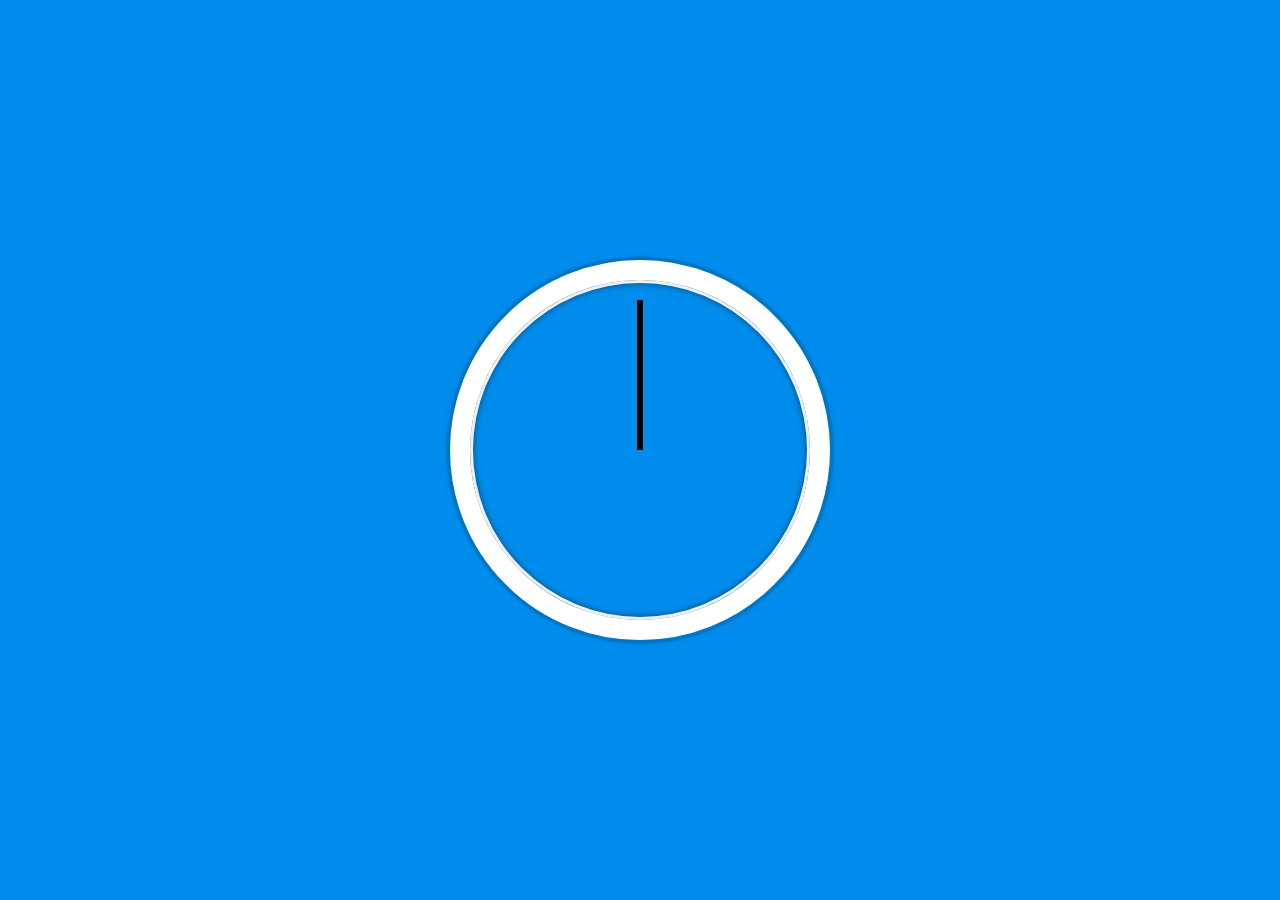
==== 02 - JS and CSS Clock/index.html @ de4208d4 "refactor sound playback logic and add click event for drum kit keys; create initial files for JS and" ====
<!DOCTYPE html>
<html lang="en">
<head>
  <meta charset="UTF-8">
  <title>JS + CSS Clock</title>
  <link rel="icon" href="https://fav.farm/🔥" />
</head>
<link rel="stylesheet" href="style.css">
<body>


    <div class="clock">
      <div class="clock-face">
        <div class="hand hour-hand"></div>
        <div class="hand min-hand"></div>
        <div class="hand second-hand"></div>
      </div>
    </div>




  <script>

    const secondHand = document.querySelector(".second-hand")
    const minHand = document.querySelector(".min-hand")
    const hourHand = document.querySelector(".hour-hand")
    function setDate(){
      const now = new Date;
      // seconds
      const seconds = now.getSeconds()
      const secondsDegrees = ((seconds / 60) * 360) + 90
      secondHand.style.transform = `rotate(${secondsDegrees}deg)`

      //minutes
      const minutes = now.getMinutes()
      const minutesDegrees = ((minutes / 60) * 360) + 90
      minHand.style.transform = `rotate(${minutesDegrees}deg)`

      const hour = now.getHours()
      const hourDegrees = ((hour / 12) * 360) + 90
      hourHand.style.transform = `rotate(${hourDegrees}deg)`

    }

    setInterval(setDate, 1000)

  </script>
</body>
</html>
---- 02 - JS and CSS Clock/style.css ----
html {
    background: #018DED url(https://unsplash.it/1500/1000?image=881&blur=5) no-repeat center center fixed;
    background-size: cover;
    font-family: 'helvetica neue';
    text-align: center;
    font-size: 10px;
  }

  body {
    margin: 0;
    font-size: 2rem;
    display: flex;
    flex: 1;
    min-height: 100vh;
    align-items: center;
    justify-content: center;
  }

  .clock {
    width: 30rem;
    height: 30rem;
    border: 20px solid white;
    border-radius: 50%;
    margin: 50px auto;
    position: relative;
    padding: 2rem;
    box-shadow:
      0 0 0 4px rgba(0,0,0,0.1),
      inset 0 0 0 3px #EFEFEF,
      inset 0 0 10px black,
      0 0 10px rgba(0,0,0,0.2);
  }

  .clock-face {
    position: relative;
    width: 100%;
    height: 100%;
    transform: translateY(-3px); /* account for the height of the clock hands */
  }

  .hand {
    width: 50%;
    height: 6px;
    background: black;
    position: absolute;
    top: 50%;
    transform-origin: 100%;
    transform: rotate(90deg);
    transition: all 0.05s;
    transition-timing-function: cubic-bezier(0.1, 2.7, 0.58, 1);
  }
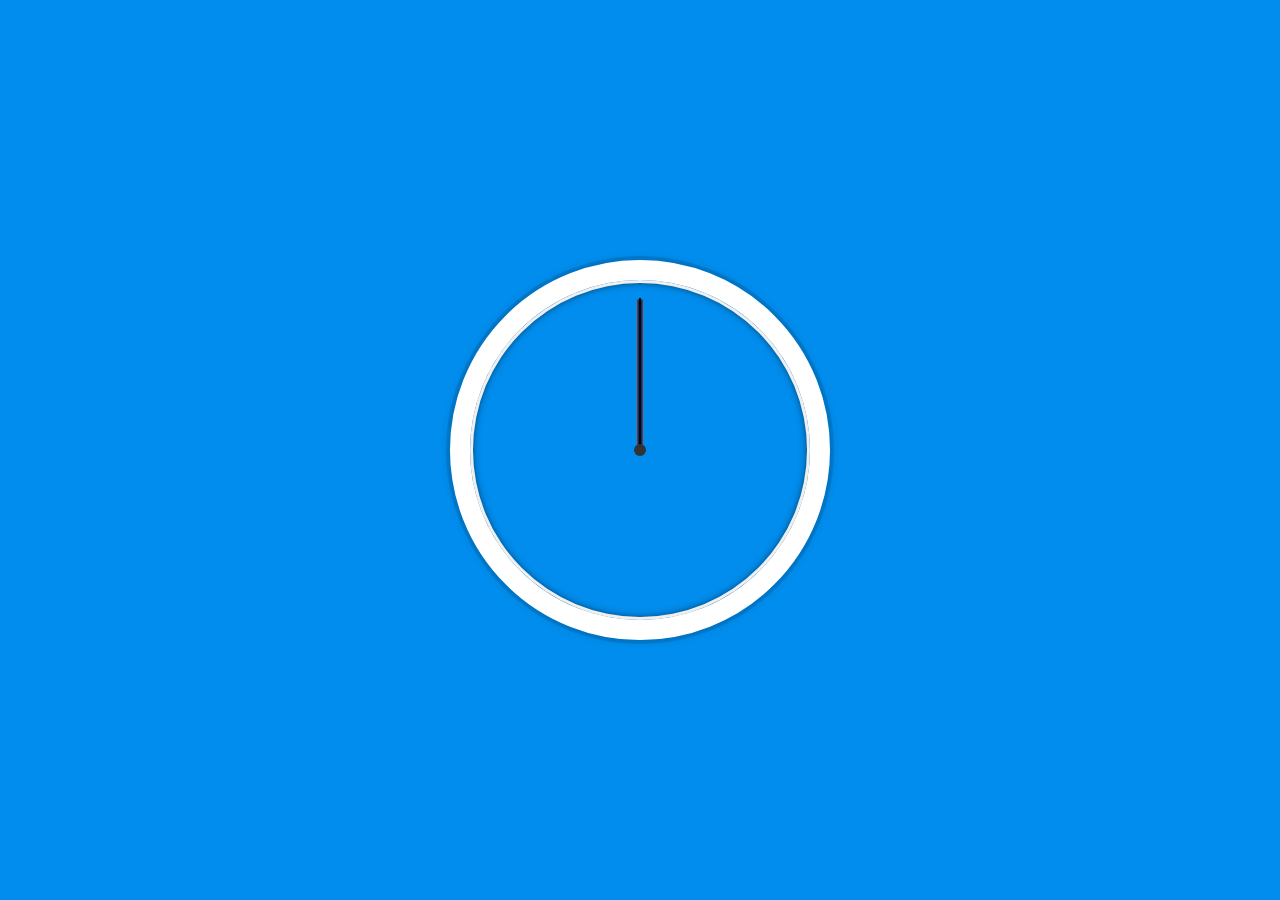
==== commit 7ce8e34d: "update" ====
--- a/02 - JS and CSS Clock/index.html
+++ b/02 - JS and CSS Clock/index.html
@@ -15,7 +15,9 @@
         <div class="hand min-hand"></div>
         <div class="hand second-hand"></div>
       </div>
+      <div class="center-dot"></div>
     </div>
+    <div class="digital-clock"></div>
 
 
 
@@ -25,7 +27,7 @@
     const secondHand = document.querySelector(".second-hand")
     const minHand = document.querySelector(".min-hand")
     const hourHand = document.querySelector(".hour-hand")
-    function setDate(){
+    function displayAnalogClock(){
       const now = new Date;
       // seconds
       const seconds = now.getSeconds()
@@ -41,9 +43,27 @@
       const hourDegrees = ((hour / 12) * 360) + 90
       hourHand.style.transform = `rotate(${hourDegrees}deg)`
 
+    } 
+
+    setInterval(displayAnalogClock, 1000)
+
+    
+
+    function displayDigitalClock(){
+    const now = new Date();
+    let hours = now.getHours();
+    let meridian = hours >= 12 ? "PM" : "AM";
+    hours = hours % 12 || 12;
+    hours = hours.toString().padStart(2,0);
+    let minutes = now.getMinutes().toString().padStart(2,0);
+    let seconds = now.getSeconds().toString().padStart(2,0);
+
+    let clock = `${hours}:${minutes}:${seconds} ${meridian}`;
+    let digitalClock = document.querySelector(".digital-clock")
+    digitalClock.textContent = clock; 
     }
 
-    setInterval(setDate, 1000)
+    setInterval(displayDigitalClock, 1000)
 
   </script>
 </body>
--- a/02 - JS and CSS Clock/style.css
+++ b/02 - JS and CSS Clock/style.css
@@ -10,6 +10,7 @@
     margin: 0;
     font-size: 2rem;
     display: flex;
+    flex-direction: column;
     flex: 1;
     min-height: 100vh;
     align-items: center;
@@ -50,3 +51,34 @@
     transition-timing-function: cubic-bezier(0.1, 2.7, 0.58, 1);
   }
 
+  .center-dot{
+    width: 12px;
+    height: 12px;
+    background: #333;
+    border-radius: 50%;
+    position: absolute;
+    top: 50%;
+    left: 50%;
+    transform: translate(-50%, -50%);
+  }
+
+  .hour-hand{
+    width: 50%;
+    height: 6px;
+    background-color: rgb(238, 49, 16);
+  }
+  .min-hand{
+    width: 50%;
+    height: 5px;
+    background-color: #023469;
+  }
+  .second-hand{
+    width: 50%;
+    height: 2px;
+  }
+
+  .digital-clock{
+    color: white;
+    font-size: 5rem;
+    font-family: monospace;
+  }